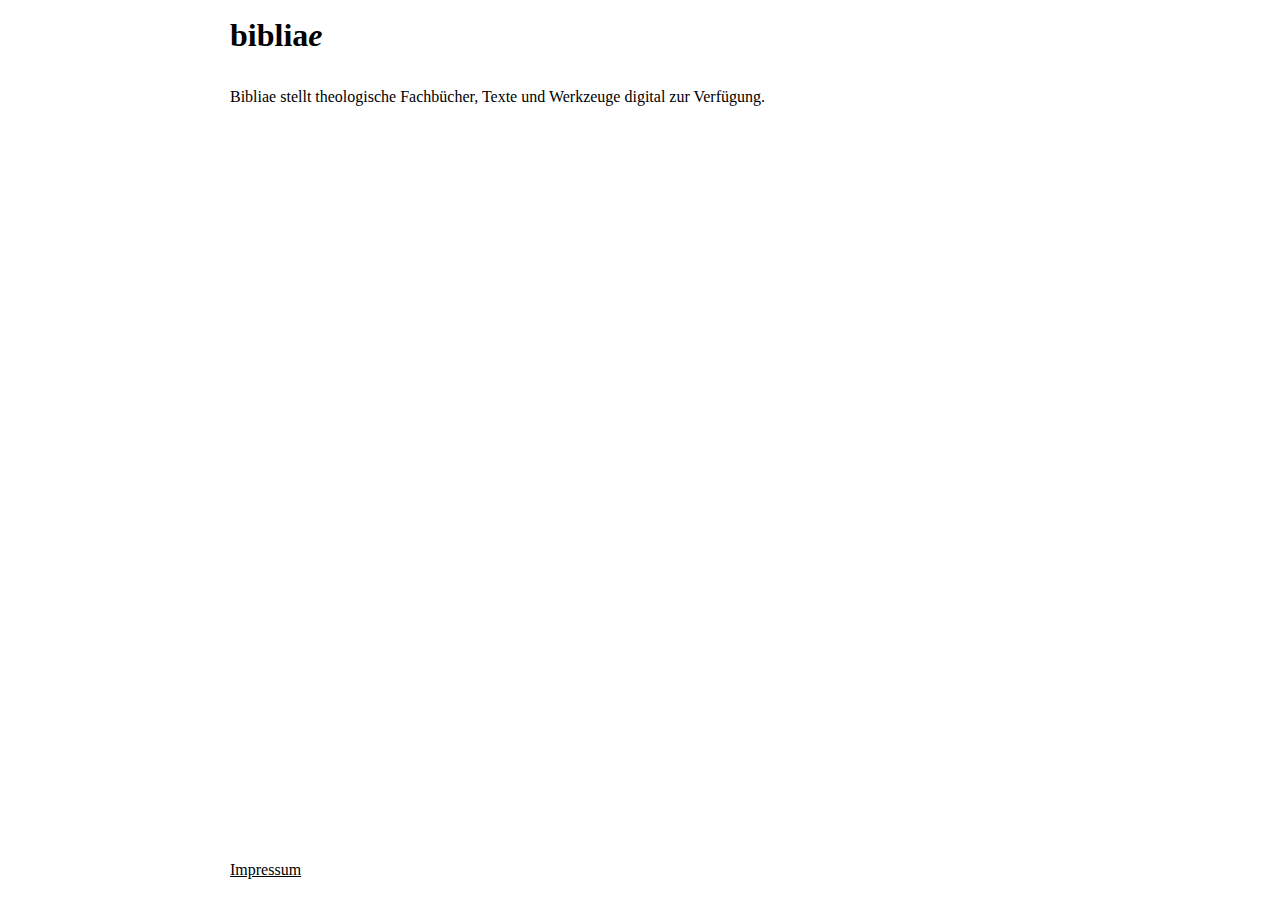
==== index.html @ af7afc63 "Empty page shell." ====
<!DOCTYPE html>
<html lang="de">
<head>
    <meta name="viewport" content="width=device-width, initial-scale=1.0">
    <meta charset="UTF-8">
    <title>bibliae</title>
    <link rel="stylesheet" href="css/reset.css">
    <link rel="stylesheet" href="css/main.css">
</head>
<body>
    <header>
        <h1>biblia<i>e</i></h1>
        <p>Bibliae stellt theologische Fachbücher, Texte und Werkzeuge digital zur Verfügung.</p>
    </header>
    <footer>
        <a href="impressum.html">Impressum</a>
    </footer>
</body>
</html>
---- css/main.css ----
body {
    font-family: Didot, 'Bodoni MT', 'Noto Serif Display', 'URW Palladio L', P052, Sylfaen, serif;
    font-weight: normal;

    display: flex;
    flex-direction: column;
    align-items: center;
    justify-content: space-between;
}


body header, body footer, body main {
    margin: 2vh 0;
    width: min(820px, 90vw);
}

body main {
    flex-grow: 2;
}

h1 {
    margin-bottom: 1em;
}

p + p {
    margin-top: 1em;
}

.icon {
    color: transparent;
    text-shadow: 0 0 #000;
}
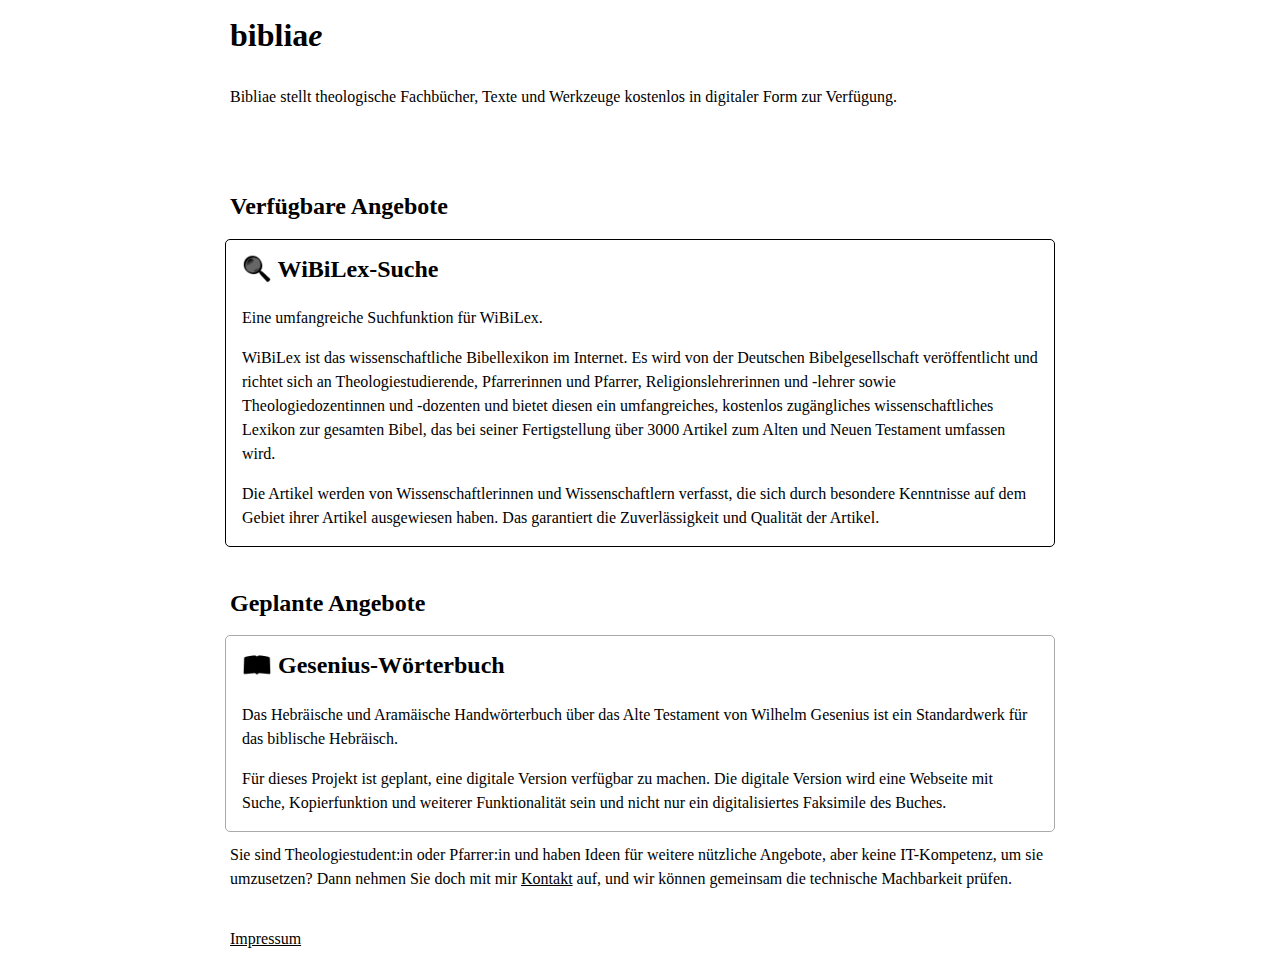
==== commit f4af4854: "Prototype of the WiBiLex search." ====
--- a/index.html
+++ b/index.html
@@ -10,8 +10,34 @@
 <body>
     <header>
         <h1>biblia<i>e</i></h1>
-        <p>Bibliae stellt theologische Fachbücher, Texte und Werkzeuge digital zur Verfügung.</p>
+        <p>Bibliae stellt theologische Fachbücher, Texte und Werkzeuge kostenlos in digitaler Form zur Verfügung.</p>
     </header>
+    <main>
+        <h2>Verfügbare Angebote</h2>
+        <nav>
+            <ul class="projectList">
+                <li>
+                    <a href="./wibilex-suche/">
+                        <h2><span class="icon">🔍</span> WiBiLex-Suche</h2>
+                        <p>Eine umfangreiche Suchfunktion für WiBiLex.</p>
+                        <p>WiBiLex ist das wissenschaftliche Bibellexikon im Internet. Es wird von der Deutschen Bibelgesellschaft veröffentlicht und richtet sich an Theologiestudierende, Pfarrerinnen und Pfarrer, Religionslehrerinnen und -lehrer sowie Theologiedozentinnen und -dozenten und bietet diesen ein umfangreiches, kostenlos zugängliches wissenschaftliches Lexikon zur gesamten Bibel, das bei seiner Fertigstellung über 3000 Artikel zum Alten und Neuen Testament umfassen wird.
+                        </p>
+                        <p>Die Artikel werden von Wissenschaftlerinnen und Wissenschaftlern verfasst, die sich durch besondere Kenntnisse auf dem Gebiet ihrer Artikel ausgewiesen haben. Das garantiert die Zuverlässigkeit und Qualität der Artikel. </p>
+                    </a>
+                </li>
+            </ul>
+        </nav>
+
+        <h2 style="margin-top: 2em;">Geplante Angebote</h2>
+        <ul class="projectList planned">
+            <li>
+                <h2><span class="icon">📖</span> Gesenius-Wörterbuch</h2>
+                <p>Das Hebräische und Aramäische Handwörterbuch über das Alte Testament von Wilhelm Gesenius ist ein Standardwerk für das biblische Hebräisch.</p>
+                <p>Für dieses Projekt ist geplant, eine digitale Version verfügbar zu machen. Die digitale Version wird eine Webseite mit Suche, Kopierfunktion und weiterer Funktionalität sein und nicht nur ein digitalisiertes Faksimile des Buches.</p>
+            </li>
+        </ul>
+        <p>Sie sind Theologiestudent:in oder Pfarrer:in und haben Ideen für weitere nützliche Angebote, aber keine IT-Kompetenz, um sie umzusetzen? Dann nehmen Sie doch mit mir <a href="impressum.html">Kontakt</a> auf, und wir können gemeinsam die technische Machbarkeit prüfen.</p>
+    </main>
     <footer>
         <a href="impressum.html">Impressum</a>
     </footer>
--- a/css/main.css
+++ b/css/main.css
@@ -18,8 +18,12 @@
     flex-grow: 2;
 }
 
-h1 {
+h1, h2 {
     margin-bottom: 1em;
+}
+
+h2 {
+    margin-top: 2em;
 }
 
 p + p {
@@ -30,3 +34,29 @@
     color: transparent;
     text-shadow: 0 0 #000;
 }
+
+.projectList {
+    margin: 1em 0;
+}
+
+.projectList a, .projectList.planned li {
+    display: block;
+    text-decoration: none;
+    border: 1px solid #000;
+    border-radius: 5px;
+    margin: -5px;
+    padding: 1em;
+}
+
+.projectList a:hover {
+    box-shadow: 0 0 10px #000000aa;
+}
+
+.projectList.planned li {
+    border-color: #aaa;
+}
+
+.projectList h2 {
+    margin-top: 0;
+}
+
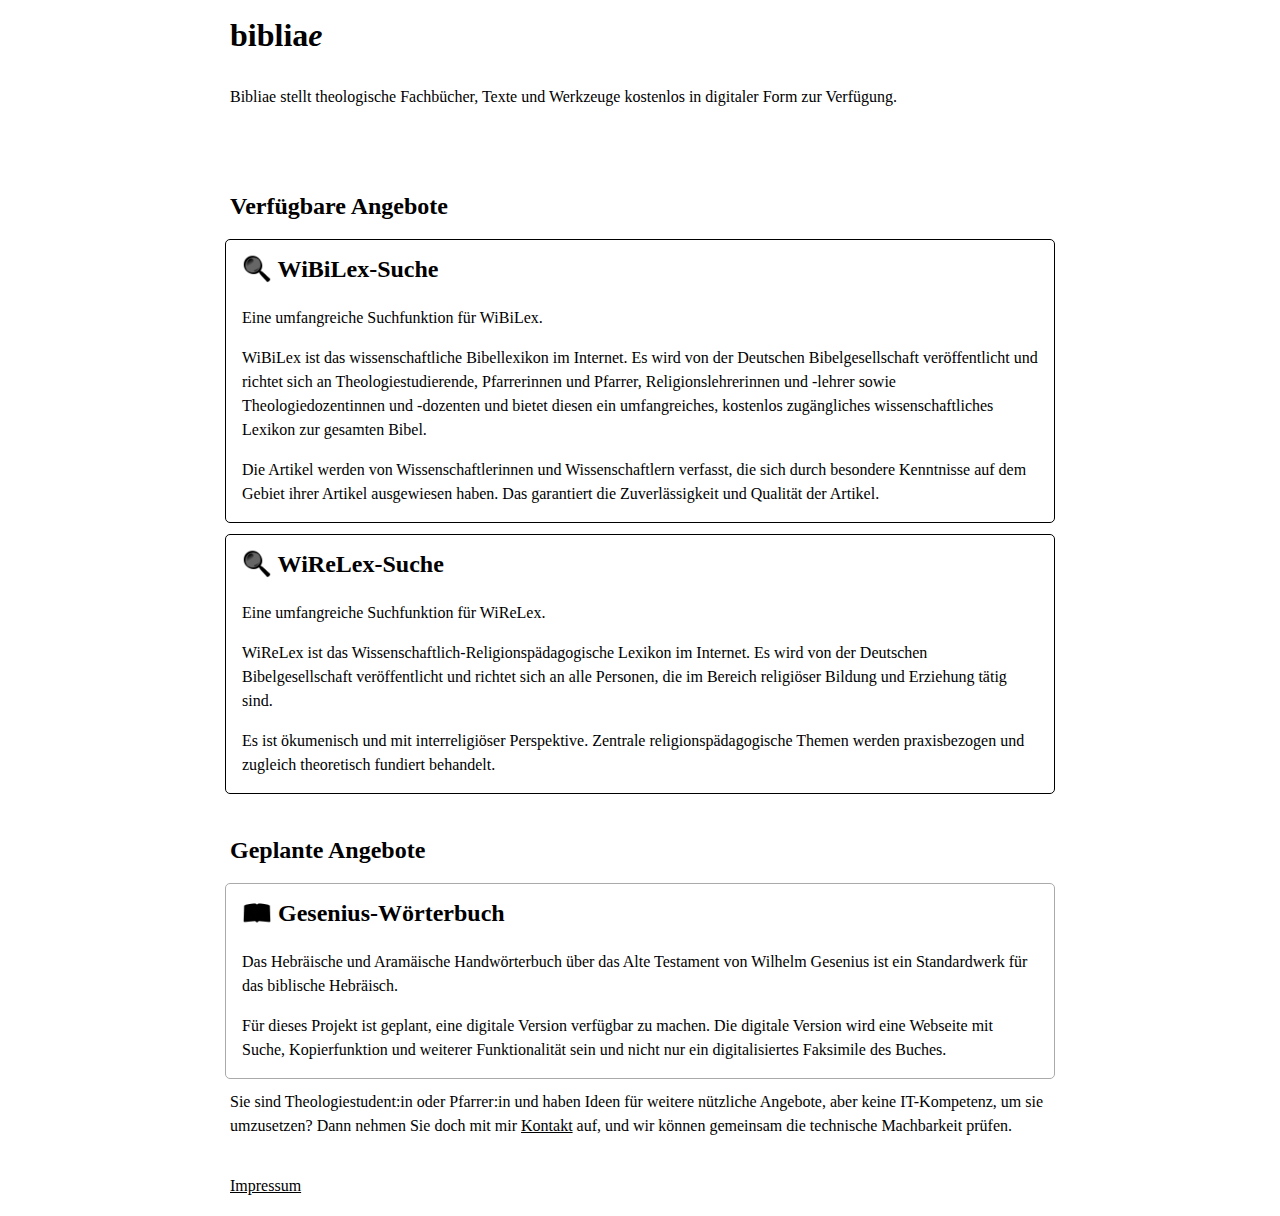
==== commit 8d61844e: "Add search for WiReLex." ====
--- a/index.html
+++ b/index.html
@@ -3,6 +3,7 @@
 <head>
     <meta name="viewport" content="width=device-width, initial-scale=1.0">
     <meta charset="UTF-8">
+    <meta name="description" content="Bibliae ist eine Sammlung von theologischen Fachbüchern und Werkzeugen.">
     <title>bibliae</title>
     <link rel="stylesheet" href="css/reset.css">
     <link rel="stylesheet" href="css/main.css">
@@ -17,12 +18,21 @@
         <nav>
             <ul class="projectList">
                 <li>
-                    <a href="./wibilex-suche/">
+                    <a href="./wibilex-suche/" title="Zur WiBiLex-Suche gehen">
                         <h2><span class="icon">🔍</span> WiBiLex-Suche</h2>
                         <p>Eine umfangreiche Suchfunktion für WiBiLex.</p>
-                        <p>WiBiLex ist das wissenschaftliche Bibellexikon im Internet. Es wird von der Deutschen Bibelgesellschaft veröffentlicht und richtet sich an Theologiestudierende, Pfarrerinnen und Pfarrer, Religionslehrerinnen und -lehrer sowie Theologiedozentinnen und -dozenten und bietet diesen ein umfangreiches, kostenlos zugängliches wissenschaftliches Lexikon zur gesamten Bibel, das bei seiner Fertigstellung über 3000 Artikel zum Alten und Neuen Testament umfassen wird.
+                        <p>WiBiLex ist das wissenschaftliche Bibellexikon im Internet. Es wird von der Deutschen Bibelgesellschaft veröffentlicht und richtet sich an Theologiestudierende, Pfarrerinnen und Pfarrer, Religionslehrerinnen und -lehrer sowie Theologiedozentinnen und -dozenten und bietet diesen ein umfangreiches, kostenlos zugängliches wissenschaftliches Lexikon zur gesamten Bibel.
                         </p>
                         <p>Die Artikel werden von Wissenschaftlerinnen und Wissenschaftlern verfasst, die sich durch besondere Kenntnisse auf dem Gebiet ihrer Artikel ausgewiesen haben. Das garantiert die Zuverlässigkeit und Qualität der Artikel. </p>
+                    </a>
+                </li>
+                <li>
+                    <a href="./wirelex-suche/" title="Zur WiReLex-Suche gehen">
+                        <h2><span class="icon">🔍</span> WiReLex-Suche</h2>
+                        <p>Eine umfangreiche Suchfunktion für WiReLex.</p>
+                        <p>WiReLex ist das Wissenschaftlich-Religionspädagogische Lexikon im Internet. Es wird von der Deutschen Bibelgesellschaft veröffentlicht und richtet sich an alle Personen, die im Bereich religiöser Bildung und Erziehung tätig sind.
+                        </p>
+                        <p>Es ist ökumenisch und mit interreligiöser Perspektive. Zentrale religionspädagogische Themen werden praxisbezogen und zugleich theoretisch fundiert behandelt.</p>
                     </a>
                 </li>
             </ul>
--- a/css/main.css
+++ b/css/main.css
@@ -39,6 +39,10 @@
     margin: 1em 0;
 }
 
+.projectList li {
+    margin-bottom: 1em;
+}
+
 .projectList a, .projectList.planned li {
     display: block;
     text-decoration: none;
@@ -60,3 +64,18 @@
     margin-top: 0;
 }
 
+a:hover {
+    text-decoration: none;
+}
+
+a[href^="https://"]::after {
+    content: " ";
+    display: inline-block;
+    background-image: url([data-uri]);
+    background-size: contain;
+    width: 1em;
+    height: 1em;
+    background-position: center;
+    background-repeat: no-repeat;
+    vertical-align: middle;
+}
